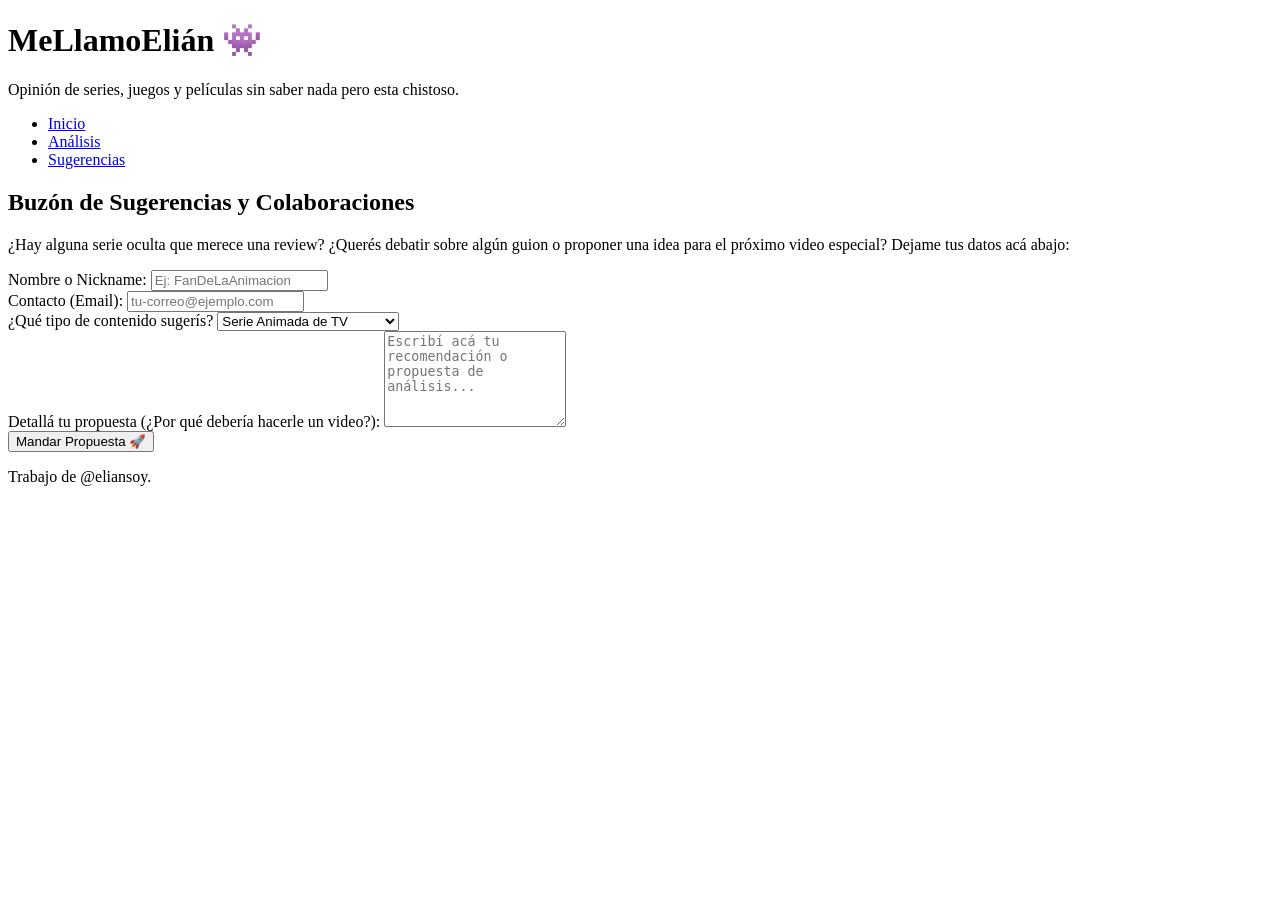
==== contacto.html @ ffc2c885 "contacto.html" ====
<!DOCTYPE html>
<html lang="es">
<head>
    <meta charset="UTF-8">
    <meta name="viewport" content="width=device-width, initial-scale=1.0">
    <title>MeLlamoElián - Sugerencias</title>
    <link rel="stylesheet" href="estilos.css">
</head>
<body>

    <header>
        <h1>MeLlamoElián 👾</h1>
        <p>Opinión de series, juegos y películas sin saber nada pero esta chistoso.</p>
    </header>

    <nav>
        <ul>
            <li><a href="index.html">Inicio</a></li>
            <li><a href="analisis.html">Análisis</a></li>
            <li><a href="contacto.html">Sugerencias</a></li>
        </ul>
    </nav>

    <main>
        <section class="formulario-canal">
            <h2>Buzón de Sugerencias y Colaboraciones</h2>
            <p>¿Hay alguna serie oculta que merece una review? ¿Querés debatir sobre algún guion o proponer una idea para el próximo video especial? Dejame tus datos acá abajo:</p>

            <form class="mi-formulario" action="#" method="POST">
                
                <div class="grupo-campo">
                    <label for="nombre">Nombre o Nickname:</label>
                    <input type="text" id="nombre" name="nombre" placeholder="Ej: FanDeLaAnimacion" required>
                </div>

                <div class="grupo-campo">
                    <label for="email">Contacto (Email):</label>
                    <input type="email" id="email" name="email" placeholder="tu-correo@ejemplo.com" required>
                </div>

                <div class="grupo-campo">
                    <label for="tipo_obra">¿Qué tipo de contenido sugerís?</label>
                    <select id="tipo_obra" name="tipo_obra">
                        <option value="serie">Serie Animada de TV</option>
                        <option value="pelicula">Película de Cine</option>
                        <option value="juego">Videojuego de Culto / Indie</option>
                        <option value="debate">Debate de Fandom / Lore</option>
                    </select>
                </div>

                <div class="grupo-campo">
                    <label for="mensaje">Detallá tu propuesta (¿Por qué debería hacerle un video?):</label>
                    <textarea id="mensaje" name="mensaje" rows="6" placeholder="Escribí acá tu recomendación o propuesta de análisis..." required></textarea>
                </div>

                <div class="grupo-campo">
                    <button type="submit" class="boton-enviar">Mandar Propuesta 🚀</button>
                </div>

            </form>
        </section>
    </main>

    <footer>
        <p>Trabajo de @eliansoy.</p>
    </footer>

</body>
</html>
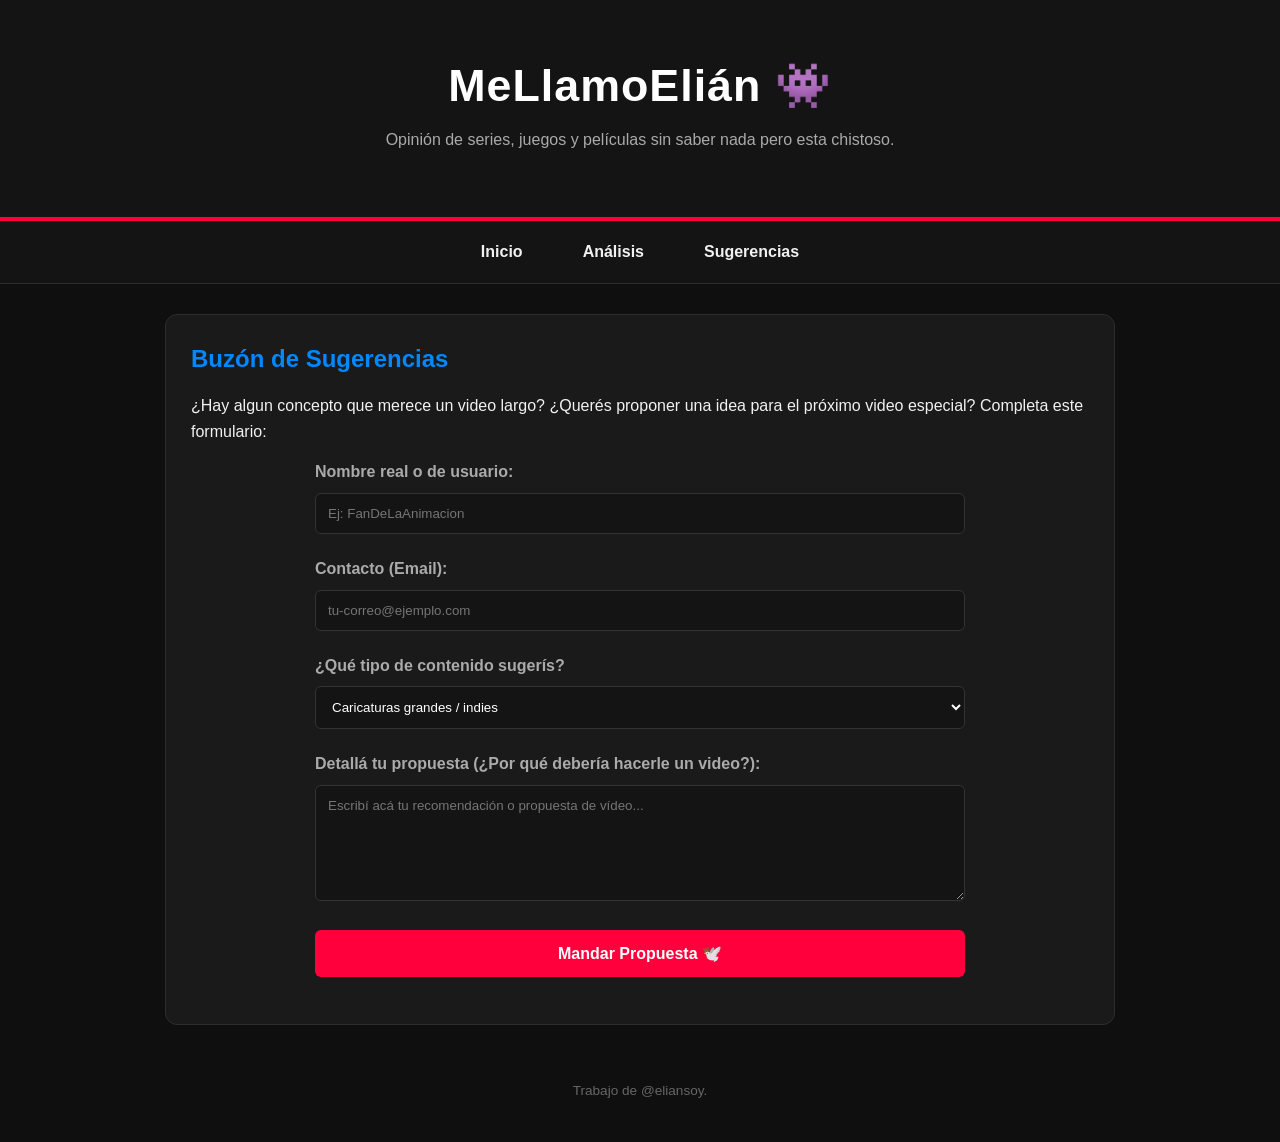
==== commit e74074ef: "contacto.html" ====
--- a/contacto.html
+++ b/contacto.html
@@ -23,13 +23,13 @@
 
     <main>
         <section class="formulario-canal">
-            <h2>Buzón de Sugerencias y Colaboraciones</h2>
-            <p>¿Hay alguna serie oculta que merece una review? ¿Querés debatir sobre algún guion o proponer una idea para el próximo video especial? Dejame tus datos acá abajo:</p>
+            <h2>Buzón de Sugerencias</h2>
+            <p>¿Hay algun concepto que merece un video largo? ¿Querés proponer una idea para el próximo video especial? Completa este formulario:</p>
 
             <form class="mi-formulario" action="#" method="POST">
                 
                 <div class="grupo-campo">
-                    <label for="nombre">Nombre o Nickname:</label>
+                    <label for="nombre">Nombre real o de usuario:</label>
                     <input type="text" id="nombre" name="nombre" placeholder="Ej: FanDeLaAnimacion" required>
                 </div>
 
@@ -41,20 +41,20 @@
                 <div class="grupo-campo">
                     <label for="tipo_obra">¿Qué tipo de contenido sugerís?</label>
                     <select id="tipo_obra" name="tipo_obra">
-                        <option value="serie">Serie Animada de TV</option>
-                        <option value="pelicula">Película de Cine</option>
-                        <option value="juego">Videojuego de Culto / Indie</option>
-                        <option value="debate">Debate de Fandom / Lore</option>
+                        <option value="serie">Caricaturas grandes / indies</option>
+                        <option value="pelicula">Películas</option>
+                        <option value="juego">Videojuego poco famoso / Indie</option>
+                        <option value="debate">Debate de Fandoms / Lore</option>
                     </select>
                 </div>
 
                 <div class="grupo-campo">
                     <label for="mensaje">Detallá tu propuesta (¿Por qué debería hacerle un video?):</label>
-                    <textarea id="mensaje" name="mensaje" rows="6" placeholder="Escribí acá tu recomendación o propuesta de análisis..." required></textarea>
+                    <textarea id="mensaje" name="mensaje" rows="6" placeholder="Escribí acá tu recomendación o propuesta de vídeo..." required></textarea>
                 </div>
 
                 <div class="grupo-campo">
-                    <button type="submit" class="boton-enviar">Mandar Propuesta 🚀</button>
+                    <button type="submit" class="boton-enviar">Mandar Propuesta 🕊️</button>
                 </div>
 
             </form>
--- a/estilos.css
+++ b/estilos.css
@@ -0,0 +1,261 @@
+* {
+    margin: 0;
+    padding: 0;
+    box-sizing: border-box;
+}
+
+body {
+    font-family: 'Segoe UI', Tahoma, Geneva, Verdana, sans-serif;
+    background-color: #0f0f0f; 
+    color: #f1f1f1;
+    line-height: 1.6;
+}
+
+main {
+    max-width: 950px;
+    margin: 30px auto;
+    padding: 25px;
+    background-color: #1a1a1a; 
+    border-radius: 12px;
+    border: 1px solid #2d2d2d;
+}
+
+h2, h3 {
+    color: #0088ff;            
+    margin-bottom: 15px;
+}
+
+p {
+    margin-bottom: 15px;
+}
+
+hr {
+    border: 0;
+    height: 1px;
+    background: #2d2d2d;
+    margin: 25px 0;
+}
+
+header {
+    background-color: #141414;
+    text-align: center;
+    padding: 50px 20px;
+    border-bottom: 4px solid #ff003c; 
+}
+
+header h1 {
+    font-size: 2.8rem;
+    color: #ffffff;
+    letter-spacing: 1px;
+}
+
+header p {
+    color: #aaa;
+    margin-top: 5px;
+}
+
+footer {
+    text-align: center;
+    padding: 25px;
+    color: #666;
+    font-size: 0.85rem;
+}
+
+nav {
+    background-color: #141414;
+    position: sticky;
+    top: 0;
+    z-index: 100;
+    border-bottom: 1px solid #2d2d2d;
+}
+
+nav ul {
+    list-style: none;
+    display: flex;
+    justify-content: center;
+}
+
+nav ul li a {
+    display: block;
+    padding: 18px 30px;
+    color: #f1f1f1;
+    text-decoration: none;
+    font-weight: bold;
+    transition: all 0.3s;
+}
+
+nav ul li a:hover {
+    background-color: #ff003c;
+    color: #ffffff;
+}
+
+.boton-accion {
+    display: inline-block;
+    background-color: #0088ff;
+    color: #ffffff;
+    padding: 12px 26px;
+    border-radius: 6px;
+    text-decoration: none;
+    font-weight: bold;
+    transition: transform 0.2s, background 0.2s;
+}
+
+.boton-accion:hover {
+    transform: scale(1.05);
+    background-color: #0066cc;
+}
+
+
+.contenedor-tabla {
+    width: 100%;
+    overflow-x: auto;          
+    margin: 20px 0;
+    border-radius: 8px;
+}
+
+.tabla-precios {
+    width: 100%;
+    border-collapse: collapse;
+    background-color: #141414;
+    border-radius: 8px;
+    overflow: hidden;
+}
+
+.tabla-precios th, .tabla-precios td {
+    padding: 14px 18px;
+    text-align: left;
+}
+
+.tabla-precios th {
+    background-color: #0088ff;
+    color: #ffffff;
+}
+
+.tabla-precios tbody tr:nth-child(even) {
+    background-color: #1c1c1c;
+}
+
+
+.estado {
+    padding: 4px 8px;
+    border-radius: 20px; 
+    font-size: 0.7rem;
+    font-weight: bold;
+    white-space: nowrap;        
+    display: inline-block;
+}
+.disponible { background-color: #10b981; color: white; }
+
+.contenedor-tarjetas {
+    display: flex;
+    flex-direction: column;
+    gap: 25px;
+    margin-top: 20px;
+}
+
+.tarjeta-video {
+    background-color: #141414;
+    border: 1px solid #2d2d2d;
+    border-radius: 10px;
+    overflow: hidden;
+    display: flex;
+    flex-wrap: wrap;
+}
+
+.imagen-miniatura {
+    width: 100%;
+    max-width: 320px;
+    height: auto;
+    object-fit: cover;
+    display: block;
+}
+
+.tarjeta-contenido {
+    padding: 20px;
+    flex: 1;
+    display: flex;
+    flex-direction: column;
+    justify-content: space-between;
+}
+
+.tarjeta-contenido h3 {
+    font-size: 1.25rem;
+    color: #ffffff;
+    margin-bottom: 10px;
+}
+
+.tarjeta-contenido p {
+    color: #aaa;
+    font-size: 0.95rem;
+    margin-bottom: 15px;
+}
+
+.boton-ver-video {
+    display: inline-block;
+    align-self: flex-start;
+    background-color: #ff003c;
+    color: white;
+    padding: 10px 18px;
+    border-radius: 5px;
+    text-decoration: none;
+    font-weight: bold;
+    font-size: 0.9rem;
+    transition: background 0.2s;
+}
+
+.boton-ver-video:hover {
+    background-color: #cc0030;
+}
+
+.mi-formulario {
+    max-width: 650px;
+    margin: 0 auto;
+}
+
+.grupo-campo {
+    margin-bottom: 22px;
+}
+
+.grupo-campo label {
+    display: block;
+    margin-bottom: 8px;
+    font-weight: bold;
+    color: #aaa;
+}
+
+.grupo-campo input[type="text"],
+.grupo-campo input[type="email"],
+.grupo-campo select,
+.grupo-campo textarea {
+    width: 100%;
+    padding: 12px;
+    background-color: #141414;
+    border: 1px solid #333;
+    border-radius: 6px;
+    color: #fff;
+    font-family: inherit;
+}
+
+.grupo-campo input:focus,
+.grupo-campo select:focus,
+.grupo-campo textarea:focus {
+    outline: none;
+    border-color: #0088ff;
+}
+
+.boton-enviar {
+    background-color: #ff003c;
+    color: white;
+    border: none;
+    padding: 14px;
+    font-size: 1rem;
+    font-weight: bold;
+    border-radius: 6px;
+    cursor: pointer;
+    width: 100%;
+    transition: background 0.3s;
+}
+
+.boton-enviar:hover {
+    background-color: #cc0030;
+}
